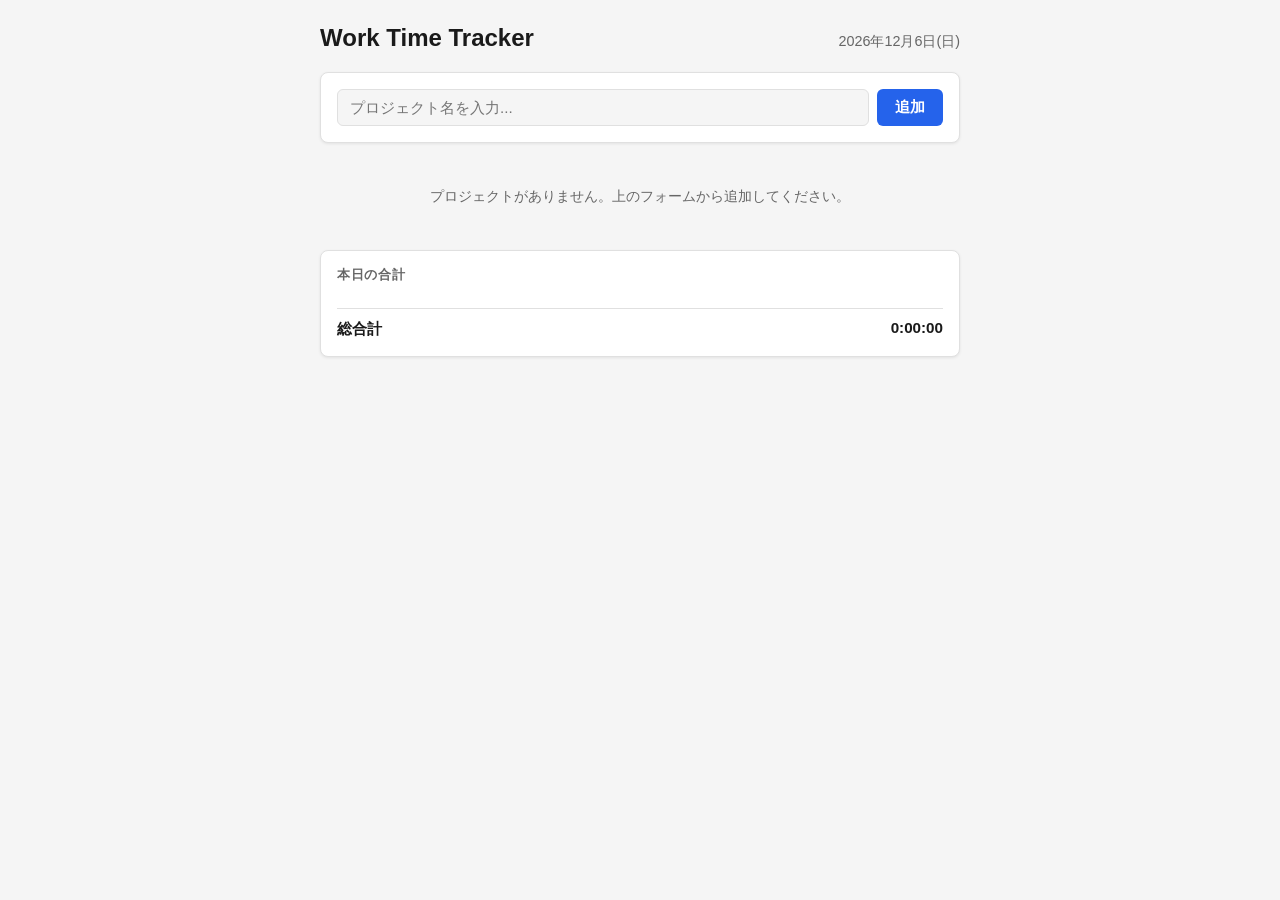
==== index.html @ 296dc6a2 "Add work time tracker web app プロジェクトごとの1日累計作業時間を記録するシングルページアプリ。 - プロジェクトの追加・削除 - タイマーの開始/停止（同時稼働は1つの" ====
<!DOCTYPE html>
<html lang="ja">
<head>
  <meta charset="UTF-8">
  <meta name="viewport" content="width=device-width, initial-scale=1.0">
  <title>Work Time Tracker</title>
  <link rel="stylesheet" href="style.css">
</head>
<body>
  <div class="app">
    <header class="header">
      <h1>Work Time Tracker</h1>
      <div class="date" id="current-date"></div>
    </header>

    <section class="add-project">
      <form id="add-project-form">
        <input
          type="text"
          id="project-name-input"
          placeholder="プロジェクト名を入力..."
          maxlength="50"
          autocomplete="off"
        >
        <button type="submit">追加</button>
      </form>
    </section>

    <section class="projects" id="projects-container">
      <!-- Projects rendered by JS -->
    </section>

    <section class="summary" id="summary-section">
      <h2>本日の合計</h2>
      <div class="summary-list" id="summary-list"></div>
      <div class="total-row">
        <span>総合計</span>
        <span id="grand-total">0:00:00</span>
      </div>
    </section>
  </div>

  <script src="app.js"></script>
</body>
</html>
---- style.css ----
*, *::before, *::after {
  box-sizing: border-box;
  margin: 0;
  padding: 0;
}

:root {
  --bg: #f5f5f5;
  --surface: #ffffff;
  --border: #e0e0e0;
  --text: #1a1a1a;
  --text-secondary: #666666;
  --accent: #2563eb;
  --accent-hover: #1d4ed8;
  --danger: #dc2626;
  --danger-hover: #b91c1c;
  --active: #16a34a;
  --active-hover: #15803d;
  --active-bg: #f0fdf4;
  --shadow: 0 1px 3px rgba(0,0,0,0.08);
  --radius: 8px;
}

body {
  font-family: -apple-system, BlinkMacSystemFont, "Segoe UI", Roboto, sans-serif;
  background: var(--bg);
  color: var(--text);
  min-height: 100vh;
  padding: 24px 16px;
}

.app {
  max-width: 640px;
  margin: 0 auto;
  display: flex;
  flex-direction: column;
  gap: 20px;
}

/* Header */
.header {
  display: flex;
  align-items: baseline;
  justify-content: space-between;
  gap: 12px;
}

.header h1 {
  font-size: 1.5rem;
  font-weight: 700;
  color: var(--text);
}

.date {
  font-size: 0.9rem;
  color: var(--text-secondary);
  white-space: nowrap;
}

/* Add project form */
.add-project {
  background: var(--surface);
  border: 1px solid var(--border);
  border-radius: var(--radius);
  padding: 16px;
  box-shadow: var(--shadow);
}

.add-project form {
  display: flex;
  gap: 8px;
}

.add-project input {
  flex: 1;
  border: 1px solid var(--border);
  border-radius: 6px;
  padding: 8px 12px;
  font-size: 0.95rem;
  color: var(--text);
  background: var(--bg);
  outline: none;
  transition: border-color 0.15s;
}

.add-project input:focus {
  border-color: var(--accent);
}

.add-project button {
  background: var(--accent);
  color: #fff;
  border: none;
  border-radius: 6px;
  padding: 8px 18px;
  font-size: 0.95rem;
  font-weight: 600;
  cursor: pointer;
  transition: background 0.15s;
  white-space: nowrap;
}

.add-project button:hover {
  background: var(--accent-hover);
}

/* Project cards */
.projects {
  display: flex;
  flex-direction: column;
  gap: 10px;
}

.project-card {
  background: var(--surface);
  border: 1px solid var(--border);
  border-radius: var(--radius);
  padding: 16px;
  box-shadow: var(--shadow);
  transition: border-color 0.15s, background 0.15s;
}

.project-card.is-running {
  border-color: var(--active);
  background: var(--active-bg);
}

.project-card-main {
  display: flex;
  align-items: center;
  gap: 12px;
}

.project-name {
  flex: 1;
  font-size: 1rem;
  font-weight: 600;
  overflow: hidden;
  text-overflow: ellipsis;
  white-space: nowrap;
}

.project-timer {
  font-size: 1.1rem;
  font-weight: 700;
  font-variant-numeric: tabular-nums;
  color: var(--text-secondary);
  min-width: 80px;
  text-align: right;
}

.project-card.is-running .project-timer {
  color: var(--active);
}

.btn-toggle {
  background: var(--accent);
  color: #fff;
  border: none;
  border-radius: 6px;
  padding: 7px 16px;
  font-size: 0.875rem;
  font-weight: 600;
  cursor: pointer;
  transition: background 0.15s;
  min-width: 60px;
}

.btn-toggle:hover {
  background: var(--accent-hover);
}

.project-card.is-running .btn-toggle {
  background: var(--active);
}

.project-card.is-running .btn-toggle:hover {
  background: var(--active-hover);
}

.btn-delete {
  background: none;
  color: var(--text-secondary);
  border: 1px solid var(--border);
  border-radius: 6px;
  padding: 6px 10px;
  font-size: 0.8rem;
  cursor: pointer;
  transition: color 0.15s, border-color 0.15s;
  line-height: 1;
}

.btn-delete:hover {
  color: var(--danger);
  border-color: var(--danger);
}

/* Running indicator */
.running-label {
  display: inline-block;
  margin-top: 8px;
  font-size: 0.78rem;
  font-weight: 600;
  color: var(--active);
  letter-spacing: 0.03em;
}

/* Summary */
.summary {
  background: var(--surface);
  border: 1px solid var(--border);
  border-radius: var(--radius);
  padding: 16px;
  box-shadow: var(--shadow);
}

.summary h2 {
  font-size: 1rem;
  font-weight: 700;
  margin-bottom: 12px;
  color: var(--text-secondary);
  text-transform: uppercase;
  letter-spacing: 0.05em;
  font-size: 0.8rem;
}

.summary-list {
  display: flex;
  flex-direction: column;
  gap: 6px;
  margin-bottom: 12px;
}

.summary-row {
  display: flex;
  justify-content: space-between;
  align-items: center;
  font-size: 0.9rem;
  padding: 2px 0;
}

.summary-row .s-name {
  color: var(--text);
  overflow: hidden;
  text-overflow: ellipsis;
  white-space: nowrap;
  flex: 1;
  margin-right: 12px;
}

.summary-row .s-time {
  font-variant-numeric: tabular-nums;
  font-weight: 600;
  color: var(--text);
  white-space: nowrap;
}

.summary-row .s-bar-wrap {
  width: 80px;
  height: 4px;
  background: var(--border);
  border-radius: 2px;
  margin: 0 12px;
  flex-shrink: 0;
}

.summary-row .s-bar {
  height: 4px;
  background: var(--accent);
  border-radius: 2px;
  transition: width 1s linear;
}

.total-row {
  display: flex;
  justify-content: space-between;
  font-size: 0.95rem;
  font-weight: 700;
  padding-top: 10px;
  border-top: 1px solid var(--border);
}

#grand-total {
  font-variant-numeric: tabular-nums;
}

.empty-state {
  text-align: center;
  color: var(--text-secondary);
  font-size: 0.9rem;
  padding: 24px 0;
}
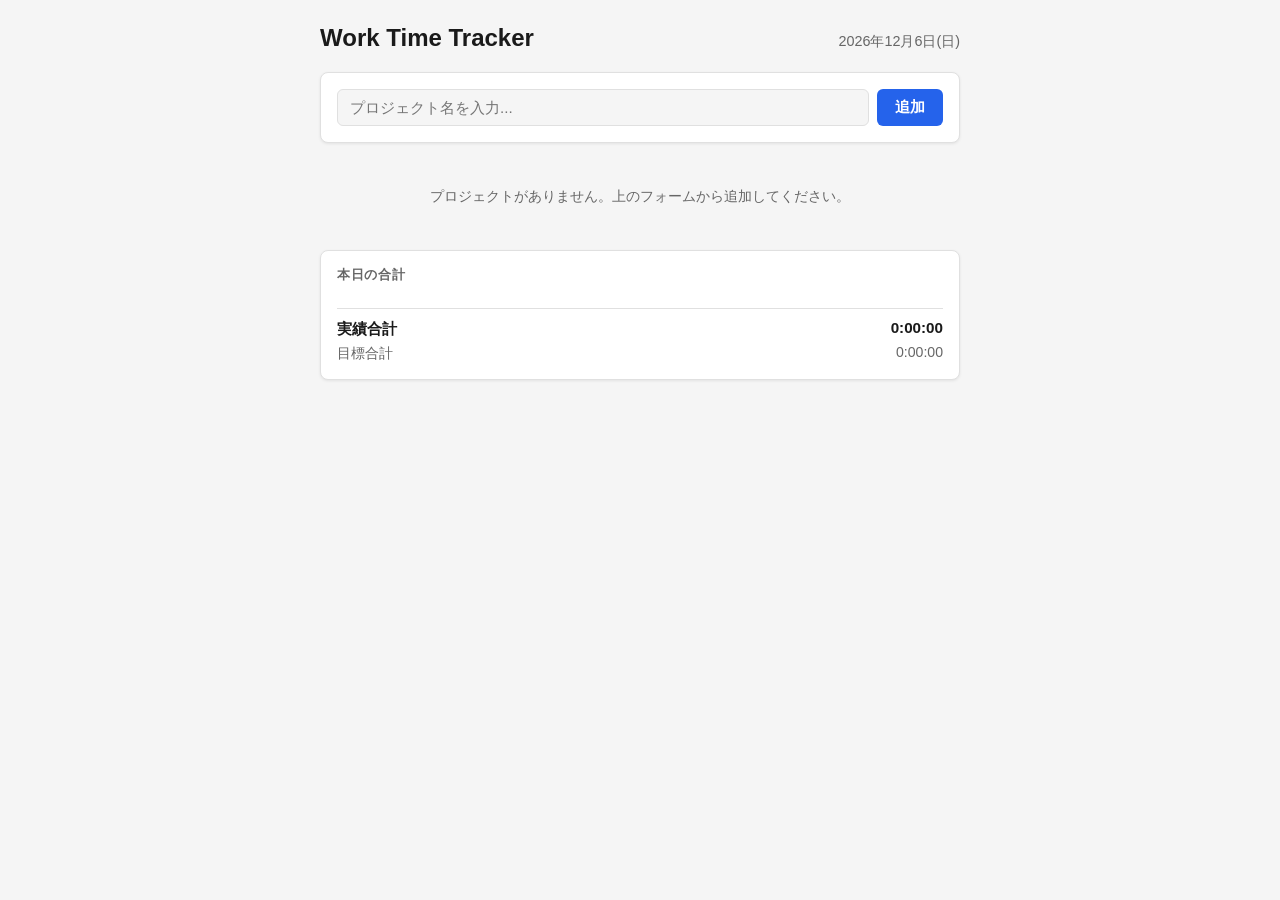
==== commit e67aa7cc: "Add work log per stop and target total in summary - 停止のたびにメモ入力欄を表示（Enterまたは完了ボタンで保存） - 今日の作業ログを各カード下" ====
--- a/index.html
+++ b/index.html
@@ -34,8 +34,12 @@
       <h2>本日の合計</h2>
       <div class="summary-list" id="summary-list"></div>
       <div class="total-row">
-        <span>総合計</span>
+        <span>実績合計</span>
         <span id="grand-total">0:00:00</span>
+      </div>
+      <div class="total-row total-row--target">
+        <span>目標合計</span>
+        <span id="target-total">0:00:00</span>
       </div>
     </section>
   </div>
--- a/style.css
+++ b/style.css
@@ -17,6 +17,7 @@
   --active: #16a34a;
   --active-hover: #15803d;
   --active-bg: #f0fdf4;
+  --warn: #d97706;
   --shadow: 0 1px 3px rgba(0,0,0,0.08);
   --radius: 8px;
 }
@@ -271,6 +272,75 @@
   transition: width 1s linear;
 }
 
+.summary-row .s-bar.warn  { background: var(--warn); }
+.summary-row .s-bar.over  { background: var(--danger); }
+.summary-row .s-time.warn { color: var(--warn); }
+.summary-row .s-time.over { color: var(--danger); }
+
+/* Target input row */
+.target-input-row {
+  display: flex;
+  align-items: center;
+  gap: 6px;
+  margin-top: 10px;
+  flex-wrap: wrap;
+}
+
+.target-label {
+  font-size: 0.8rem;
+  color: var(--text-secondary);
+  margin-right: 2px;
+}
+
+.target-time-input {
+  border: 1px solid var(--border);
+  border-radius: 6px;
+  padding: 4px 10px;
+  font-size: 0.95rem;
+  background: var(--bg);
+  color: var(--text);
+  outline: none;
+  cursor: pointer;
+}
+
+.target-time-input:focus {
+  border-color: var(--accent);
+}
+
+/* Target progress bar */
+.target-row {
+  margin-top: 8px;
+  display: flex;
+  flex-direction: column;
+  gap: 3px;
+}
+
+.target-bar-wrap {
+  height: 6px;
+  background: var(--border);
+  border-radius: 3px;
+  overflow: hidden;
+}
+
+.target-bar {
+  height: 100%;
+  background: var(--accent);
+  border-radius: 3px;
+  transition: width 1s linear, background 0.3s;
+}
+
+.target-bar.warn { background: var(--warn); }
+.target-bar.over { background: var(--danger); }
+
+.target-status {
+  font-size: 0.78rem;
+  color: var(--text-secondary);
+  font-variant-numeric: tabular-nums;
+}
+
+.target-status.warn { color: var(--warn); font-weight: 600; }
+.target-status.over { color: var(--danger); font-weight: 600; }
+
 .total-row {
   display: flex;
   justify-content: space-between;
@@ -284,6 +354,86 @@
   font-variant-numeric: tabular-nums;
 }
 
+/* Log list */
+.log-list {
+  list-style: none;
+  margin-top: 10px;
+  display: flex;
+  flex-direction: column;
+  gap: 6px;
+  border-top: 1px solid var(--border);
+  padding-top: 10px;
+}
+
+.log-item {
+  font-size: 0.85rem;
+}
+
+.log-meta {
+  color: var(--text-secondary);
+}
+
+.log-dur {
+  font-variant-numeric: tabular-nums;
+}
+
+.log-note-text {
+  color: var(--text);
+  margin-top: 2px;
+  padding-left: 4px;
+  border-left: 2px solid var(--border);
+}
+
+/* Pending note input */
+.log-item--pending {
+  background: #fafafa;
+  border: 1px solid var(--border);
+  border-radius: 6px;
+  padding: 8px 10px;
+}
+
+.log-note-input-row {
+  display: flex;
+  gap: 6px;
+  margin-top: 6px;
+}
+
+.log-note-input {
+  flex: 1;
+  border: 1px solid var(--border);
+  border-radius: 6px;
+  padding: 6px 10px;
+  font-size: 0.9rem;
+  color: var(--text);
+  background: #fff;
+  outline: none;
+}
+
+.log-note-input:focus {
+  border-color: var(--accent);
+}
+
+.btn-note-done {
+  background: var(--accent);
+  color: #fff;
+  border: none;
+  border-radius: 6px;
+  padding: 6px 12px;
+  font-size: 0.85rem;
+  font-weight: 600;
+  cursor: pointer;
+  white-space: nowrap;
+}
+
+/* Summary target total */
+.total-row--target {
+  color: var(--text-secondary);
+  font-weight: 400;
+  font-size: 0.88rem;
+  padding-top: 4px;
+  border-top: none;
+}
+
 .empty-state {
   text-align: center;
   color: var(--text-secondary);
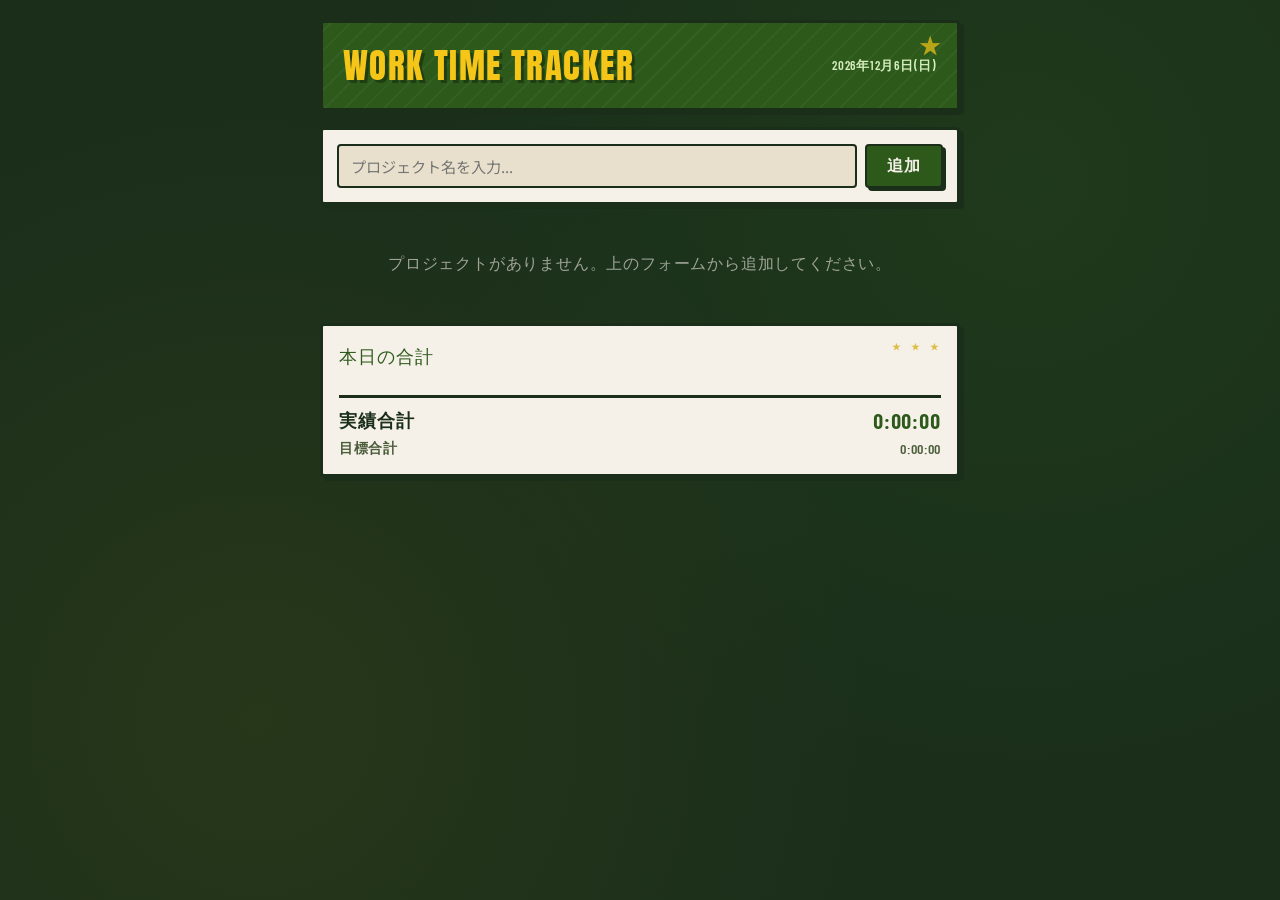
==== commit 107f7e6c: "Apply アメカジ design to production 緑・黄色ベースのアメカジスタイルを本番適用。 - Google Fonts (Anton, Barlow Condensed, Noto" ====
--- a/index.html
+++ b/index.html
@@ -4,6 +4,9 @@
   <meta charset="UTF-8">
   <meta name="viewport" content="width=device-width, initial-scale=1.0">
   <title>Work Time Tracker</title>
+  <link rel="preconnect" href="https://fonts.googleapis.com">
+  <link rel="preconnect" href="https://fonts.gstatic.com" crossorigin>
+  <link href="https://fonts.googleapis.com/css2?family=Anton&family=Barlow+Condensed:wght@600;700&family=Noto+Sans+JP:wght@400;700&display=swap" rel="stylesheet">
   <link rel="stylesheet" href="style.css">
 </head>
 <body>
--- a/style.css
+++ b/style.css
@@ -5,29 +5,37 @@
 }
 
 :root {
-  --bg: #f5f5f5;
-  --surface: #ffffff;
-  --border: #e0e0e0;
-  --text: #1a1a1a;
-  --text-secondary: #666666;
-  --accent: #2563eb;
-  --accent-hover: #1d4ed8;
-  --danger: #dc2626;
-  --danger-hover: #b91c1c;
-  --active: #16a34a;
-  --active-hover: #15803d;
-  --active-bg: #f0fdf4;
-  --warn: #d97706;
-  --shadow: 0 1px 3px rgba(0,0,0,0.08);
-  --radius: 8px;
+  --bg:              #1a2e1a;
+  --surface:         #f5f0e8;
+  --surface-dark:    #e8e0cc;
+  --border:          #1a2e1a;
+  --text:            #1a2e1a;
+  --text-secondary:  #4a5c3a;
+  --text-on-dark:    #f5f0e8;
+  --green:           #2d5a1b;
+  --green-mid:       #3d7a25;
+  --green-light:     #d4edbc;
+  --yellow:          #f5c518;
+  --yellow-dark:     #d4a800;
+  --yellow-text:     #1a2e1a;
+  --warn:            #e07b00;
+  --danger:          #c0392b;
+  --danger-hover:    #a93226;
+  --radius:          4px;
+  --border-width:    3px;
+  --shadow:          4px 4px 0 var(--border);
+  --shadow-active:   6px 6px 0 var(--green);
 }
 
 body {
-  font-family: -apple-system, BlinkMacSystemFont, "Segoe UI", Roboto, sans-serif;
+  font-family: 'Noto Sans JP', -apple-system, sans-serif;
   background: var(--bg);
+  background-image:
+    radial-gradient(circle at 20% 80%, rgba(245,197,24,0.06) 0%, transparent 50%),
+    radial-gradient(circle at 80% 20%, rgba(61,122,37,0.15) 0%, transparent 50%);
   color: var(--text);
   min-height: 100vh;
-  padding: 24px 16px;
+  padding: 20px 16px 48px;
 }
 
 .app {
@@ -35,35 +43,77 @@
   margin: 0 auto;
   display: flex;
   flex-direction: column;
-  gap: 20px;
-}
-
-/* Header */
+  gap: 16px;
+}
+
+/* ── Header ─────────────────────────────────────────────────────── */
 .header {
-  display: flex;
-  align-items: baseline;
+  background: var(--green);
+  border: var(--border-width) solid var(--border);
+  border-radius: var(--radius);
+  padding: 16px 20px;
+  box-shadow: var(--shadow);
+  display: flex;
+  align-items: center;
   justify-content: space-between;
   gap: 12px;
+  position: relative;
+  overflow: hidden;
+}
+
+.header::before {
+  content: '';
+  position: absolute;
+  inset: 0;
+  background: repeating-linear-gradient(
+    -45deg,
+    transparent,
+    transparent 12px,
+    rgba(255,255,255,0.04) 12px,
+    rgba(255,255,255,0.04) 14px
+  );
+  pointer-events: none;
+}
+
+.header::after {
+  content: '★';
+  position: absolute;
+  top: 10px;
+  right: 16px;
+  font-size: 1.4rem;
+  color: var(--yellow);
+  opacity: 0.7;
+  line-height: 1;
 }
 
 .header h1 {
-  font-size: 1.5rem;
-  font-weight: 700;
-  color: var(--text);
+  font-family: 'Anton', sans-serif;
+  font-size: clamp(1.6rem, 6vw, 2.2rem);
+  font-weight: 400;
+  letter-spacing: 0.04em;
+  text-transform: uppercase;
+  color: var(--yellow);
+  text-shadow: 3px 3px 0 rgba(0,0,0,0.3);
+  position: relative;
 }
 
 .date {
-  font-size: 0.9rem;
-  color: var(--text-secondary);
+  font-family: 'Barlow Condensed', sans-serif;
+  font-size: 0.8rem;
+  font-weight: 600;
+  letter-spacing: 0.06em;
+  text-transform: uppercase;
+  color: var(--green-light);
   white-space: nowrap;
-}
-
-/* Add project form */
+  position: relative;
+}
+
+/* ── Add project ─────────────────────────────────────────────────── */
 .add-project {
   background: var(--surface);
-  border: 1px solid var(--border);
-  border-radius: var(--radius);
-  padding: 16px;
+  border: var(--border-width) solid var(--border);
+  border-radius: var(--radius);
+  padding: 14px;
   box-shadow: var(--shadow);
 }
 
@@ -74,161 +124,413 @@
 
 .add-project input {
   flex: 1;
-  border: 1px solid var(--border);
-  border-radius: 6px;
-  padding: 8px 12px;
+  background: var(--surface-dark);
+  border: 2px solid var(--border);
+  border-radius: var(--radius);
+  padding: 9px 12px;
+  font-family: 'Noto Sans JP', sans-serif;
   font-size: 0.95rem;
   color: var(--text);
-  background: var(--bg);
   outline: none;
   transition: border-color 0.15s;
 }
 
 .add-project input:focus {
-  border-color: var(--accent);
+  border-color: var(--green);
+  outline: 2px solid var(--yellow);
+  outline-offset: 1px;
 }
 
 .add-project button {
-  background: var(--accent);
-  color: #fff;
-  border: none;
-  border-radius: 6px;
-  padding: 8px 18px;
-  font-size: 0.95rem;
-  font-weight: 600;
+  background: var(--green);
+  color: var(--text-on-dark);
+  border: 2px solid var(--border);
+  border-radius: var(--radius);
+  padding: 9px 20px;
+  font-family: 'Barlow Condensed', sans-serif;
+  font-weight: 700;
+  font-size: 1rem;
+  letter-spacing: 0.06em;
+  text-transform: uppercase;
   cursor: pointer;
-  transition: background 0.15s;
+  box-shadow: 3px 3px 0 var(--border);
+  transition: transform 0.08s, box-shadow 0.08s, background 0.12s;
   white-space: nowrap;
 }
 
 .add-project button:hover {
-  background: var(--accent-hover);
-}
-
-/* Project cards */
+  background: var(--green-mid);
+  transform: translate(-1px, -1px);
+  box-shadow: 4px 4px 0 var(--border);
+}
+
+.add-project button:active {
+  transform: translate(2px, 2px);
+  box-shadow: 1px 1px 0 var(--border);
+}
+
+/* ── Project cards ───────────────────────────────────────────────── */
 .projects {
   display: flex;
   flex-direction: column;
-  gap: 10px;
+  gap: 12px;
 }
 
 .project-card {
   background: var(--surface);
-  border: 1px solid var(--border);
-  border-radius: var(--radius);
-  padding: 16px;
+  border: var(--border-width) solid var(--border);
+  border-radius: var(--radius);
+  padding: 14px 16px;
   box-shadow: var(--shadow);
-  transition: border-color 0.15s, background 0.15s;
+  transition: background 0.15s, box-shadow 0.2s;
 }
 
 .project-card.is-running {
-  border-color: var(--active);
-  background: var(--active-bg);
+  background: var(--yellow);
+  box-shadow: var(--shadow-active);
 }
 
 .project-card-main {
   display: flex;
   align-items: center;
-  gap: 12px;
+  gap: 10px;
 }
 
 .project-name {
   flex: 1;
+  font-family: 'Noto Sans JP', sans-serif;
   font-size: 1rem;
-  font-weight: 600;
+  font-weight: 700;
+  color: var(--text);
   overflow: hidden;
   text-overflow: ellipsis;
   white-space: nowrap;
 }
 
+.project-card.is-running .project-name {
+  color: var(--yellow-text);
+}
+
 .project-timer {
-  font-size: 1.1rem;
+  font-family: 'Barlow Condensed', sans-serif;
+  font-size: 1.3rem;
   font-weight: 700;
   font-variant-numeric: tabular-nums;
+  letter-spacing: 0.04em;
   color: var(--text-secondary);
-  min-width: 80px;
+  min-width: 88px;
   text-align: right;
 }
 
 .project-card.is-running .project-timer {
-  color: var(--active);
+  color: var(--green);
+  font-size: 1.4rem;
 }
 
 .btn-toggle {
-  background: var(--accent);
-  color: #fff;
-  border: none;
-  border-radius: 6px;
+  background: var(--green);
+  color: var(--text-on-dark);
+  border: 2px solid var(--border);
+  border-radius: var(--radius);
   padding: 7px 16px;
-  font-size: 0.875rem;
-  font-weight: 600;
+  font-family: 'Barlow Condensed', sans-serif;
+  font-size: 0.95rem;
+  font-weight: 700;
+  letter-spacing: 0.05em;
+  text-transform: uppercase;
+  min-width: 64px;
   cursor: pointer;
-  transition: background 0.15s;
-  min-width: 60px;
+  box-shadow: 3px 3px 0 var(--border);
+  transition: transform 0.08s, box-shadow 0.08s;
 }
 
 .btn-toggle:hover {
-  background: var(--accent-hover);
+  transform: translate(-1px, -1px);
+  box-shadow: 4px 4px 0 var(--border);
+}
+
+.btn-toggle:active {
+  transform: translate(2px, 2px);
+  box-shadow: 1px 1px 0 var(--border);
 }
 
 .project-card.is-running .btn-toggle {
-  background: var(--active);
-}
-
-.project-card.is-running .btn-toggle:hover {
-  background: var(--active-hover);
+  background: var(--border);
+  color: var(--yellow);
+  border-color: var(--border);
 }
 
 .btn-delete {
   background: none;
   color: var(--text-secondary);
-  border: 1px solid var(--border);
-  border-radius: 6px;
-  padding: 6px 10px;
+  border: 2px solid var(--text-secondary);
+  border-radius: var(--radius);
+  padding: 5px 9px;
   font-size: 0.8rem;
+  line-height: 1;
   cursor: pointer;
-  transition: color 0.15s, border-color 0.15s;
-  line-height: 1;
+  transition: color 0.12s, border-color 0.12s, background 0.12s;
 }
 
 .btn-delete:hover {
   color: var(--danger);
   border-color: var(--danger);
-}
-
-/* Running indicator */
+  background: rgba(192,57,43,0.08);
+}
+
+.project-card.is-running .btn-delete {
+  color: var(--green);
+  border-color: var(--green);
+}
+
+/* ── Running label ───────────────────────────────────────────────── */
 .running-label {
   display: inline-block;
   margin-top: 8px;
+  padding: 2px 8px;
+  background: var(--border);
+  color: var(--yellow);
+  font-family: 'Barlow Condensed', sans-serif;
+  font-size: 0.78rem;
+  font-weight: 700;
+  letter-spacing: 0.1em;
+  text-transform: uppercase;
+  border-radius: 2px;
+}
+
+/* ── Target input row ────────────────────────────────────────────── */
+.target-input-row {
+  display: flex;
+  align-items: center;
+  gap: 8px;
+  margin-top: 10px;
+  flex-wrap: wrap;
+}
+
+.target-label {
+  font-family: 'Barlow Condensed', sans-serif;
   font-size: 0.78rem;
   font-weight: 600;
-  color: var(--active);
+  letter-spacing: 0.08em;
+  text-transform: uppercase;
+  color: var(--text-secondary);
+}
+
+.project-card.is-running .target-label {
+  color: var(--green);
+}
+
+.target-time-input {
+  background: var(--surface-dark);
+  border: 2px solid var(--border);
+  border-radius: var(--radius);
+  padding: 4px 8px;
+  font-family: 'Barlow Condensed', sans-serif;
+  font-size: 1rem;
+  font-weight: 600;
+  color: var(--text);
+  outline: none;
+  cursor: pointer;
+}
+
+.target-time-input:focus {
+  border-color: var(--green);
+  outline: 2px solid var(--yellow);
+  outline-offset: 1px;
+}
+
+.project-card.is-running .target-time-input {
+  background: rgba(0,0,0,0.08);
+  border-color: var(--green);
+  color: var(--yellow-text);
+}
+
+/* ── Target progress bar ─────────────────────────────────────────── */
+.target-row {
+  margin-top: 8px;
+  display: flex;
+  flex-direction: column;
+  gap: 3px;
+}
+
+.target-bar-wrap {
+  height: 8px;
+  background: var(--surface-dark);
+  border-radius: 2px;
+  border: 1px solid var(--border);
+  overflow: hidden;
+}
+
+.project-card.is-running .target-bar-wrap {
+  background: rgba(0,0,0,0.12);
+  border-color: var(--green);
+}
+
+.target-bar {
+  height: 100%;
+  background: var(--green);
+  border-radius: 1px;
+  transition: width 1s linear, background 0.3s;
+}
+
+.target-bar.warn { background: var(--warn); }
+.target-bar.over { background: var(--danger); }
+
+.target-status {
+  font-family: 'Barlow Condensed', sans-serif;
+  font-size: 0.8rem;
+  font-weight: 600;
   letter-spacing: 0.03em;
-}
-
-/* Summary */
+  color: var(--text-secondary);
+  font-variant-numeric: tabular-nums;
+}
+
+.target-status.warn { color: var(--warn); }
+.target-status.over { color: var(--danger); }
+
+/* ── Log list ────────────────────────────────────────────────────── */
+.log-list {
+  list-style: none;
+  margin-top: 10px;
+  display: flex;
+  flex-direction: column;
+  gap: 6px;
+  border-top: 2px dashed var(--border);
+  padding-top: 10px;
+}
+
+.project-card.is-running .log-list {
+  border-top-color: var(--green);
+}
+
+.log-item {
+  font-size: 0.85rem;
+}
+
+.log-meta {
+  font-family: 'Barlow Condensed', sans-serif;
+  font-size: 0.85rem;
+  font-weight: 600;
+  letter-spacing: 0.03em;
+  color: var(--text-secondary);
+  font-variant-numeric: tabular-nums;
+}
+
+.project-card.is-running .log-meta {
+  color: var(--green);
+}
+
+.log-dur {
+  font-variant-numeric: tabular-nums;
+}
+
+.log-note-text {
+  font-family: 'Noto Sans JP', sans-serif;
+  color: var(--text);
+  margin-top: 2px;
+  padding-left: 6px;
+  border-left: 3px solid var(--green);
+  font-size: 0.82rem;
+}
+
+.log-item--pending {
+  background: var(--surface-dark);
+  border: 2px solid var(--border);
+  border-radius: var(--radius);
+  padding: 8px 10px;
+}
+
+.project-card.is-running .log-item--pending {
+  background: rgba(0,0,0,0.08);
+  border-color: var(--green);
+}
+
+.log-note-input-row {
+  display: flex;
+  gap: 6px;
+  margin-top: 6px;
+}
+
+.log-note-input {
+  flex: 1;
+  background: var(--surface);
+  border: 2px solid var(--border);
+  border-radius: var(--radius);
+  padding: 6px 10px;
+  font-family: 'Noto Sans JP', sans-serif;
+  font-size: 0.88rem;
+  color: var(--text);
+  outline: none;
+}
+
+.log-note-input:focus {
+  border-color: var(--green);
+  outline: 2px solid var(--yellow);
+  outline-offset: 1px;
+}
+
+.btn-note-done {
+  background: var(--green);
+  color: var(--text-on-dark);
+  border: 2px solid var(--border);
+  border-radius: var(--radius);
+  padding: 6px 14px;
+  font-family: 'Barlow Condensed', sans-serif;
+  font-size: 0.9rem;
+  font-weight: 700;
+  letter-spacing: 0.05em;
+  text-transform: uppercase;
+  cursor: pointer;
+  box-shadow: 2px 2px 0 var(--border);
+  transition: transform 0.08s, box-shadow 0.08s;
+  white-space: nowrap;
+}
+
+.btn-note-done:hover {
+  transform: translate(-1px, -1px);
+  box-shadow: 3px 3px 0 var(--border);
+}
+
+.btn-note-done:active {
+  transform: translate(1px, 1px);
+  box-shadow: 1px 1px 0 var(--border);
+}
+
+/* ── Summary ─────────────────────────────────────────────────────── */
 .summary {
   background: var(--surface);
-  border: 1px solid var(--border);
+  border: var(--border-width) solid var(--border);
   border-radius: var(--radius);
   padding: 16px;
   box-shadow: var(--shadow);
+  position: relative;
+}
+
+.summary::after {
+  content: '★ ★ ★';
+  position: absolute;
+  top: 14px;
+  right: 14px;
+  font-size: 0.55rem;
+  letter-spacing: 4px;
+  color: var(--yellow-dark);
+  opacity: 0.7;
 }
 
 .summary h2 {
-  font-size: 1rem;
-  font-weight: 700;
-  margin-bottom: 12px;
-  color: var(--text-secondary);
-  text-transform: uppercase;
-  letter-spacing: 0.05em;
-  font-size: 0.8rem;
+  font-family: 'Anton', sans-serif;
+  font-size: 1.1rem;
+  font-weight: 400;
+  letter-spacing: 0.06em;
+  text-transform: uppercase;
+  color: var(--green);
+  margin-bottom: 14px;
 }
 
 .summary-list {
   display: flex;
   flex-direction: column;
-  gap: 6px;
+  gap: 2px;
   margin-bottom: 12px;
 }
 
@@ -236,207 +538,102 @@
   display: flex;
   justify-content: space-between;
   align-items: center;
-  font-size: 0.9rem;
-  padding: 2px 0;
+  font-size: 0.88rem;
+  padding: 5px 0;
+  border-bottom: 1px dashed var(--surface-dark);
+}
+
+.summary-row:last-child {
+  border-bottom: none;
 }
 
 .summary-row .s-name {
+  font-family: 'Noto Sans JP', sans-serif;
+  font-weight: 700;
   color: var(--text);
   overflow: hidden;
   text-overflow: ellipsis;
   white-space: nowrap;
   flex: 1;
-  margin-right: 12px;
-}
-
-.summary-row .s-time {
-  font-variant-numeric: tabular-nums;
-  font-weight: 600;
-  color: var(--text);
-  white-space: nowrap;
+  margin-right: 10px;
 }
 
 .summary-row .s-bar-wrap {
   width: 80px;
-  height: 4px;
-  background: var(--border);
+  height: 6px;
+  background: var(--surface-dark);
   border-radius: 2px;
-  margin: 0 12px;
+  border: 1px solid var(--border);
+  margin: 0 10px;
   flex-shrink: 0;
+  overflow: hidden;
 }
 
 .summary-row .s-bar {
-  height: 4px;
-  background: var(--accent);
-  border-radius: 2px;
+  height: 100%;
+  background: var(--green);
+  border-radius: 1px;
   transition: width 1s linear;
 }
 
 .summary-row .s-bar.warn  { background: var(--warn); }
 .summary-row .s-bar.over  { background: var(--danger); }
+
+.summary-row .s-time {
+  font-family: 'Barlow Condensed', sans-serif;
+  font-size: 0.92rem;
+  font-weight: 700;
+  letter-spacing: 0.03em;
+  font-variant-numeric: tabular-nums;
+  color: var(--text);
+  white-space: nowrap;
+}
+
 .summary-row .s-time.warn { color: var(--warn); }
 .summary-row .s-time.over { color: var(--danger); }
 
-/* Target input row */
-.target-input-row {
-  display: flex;
+.total-row {
+  display: flex;
+  justify-content: space-between;
   align-items: center;
-  gap: 6px;
-  margin-top: 10px;
-  flex-wrap: wrap;
-}
-
-.target-label {
-  font-size: 0.8rem;
-  color: var(--text-secondary);
-  margin-right: 2px;
-}
-
-.target-time-input {
-  border: 1px solid var(--border);
-  border-radius: 6px;
-  padding: 4px 10px;
-  font-size: 0.95rem;
-  background: var(--bg);
-  color: var(--text);
-  outline: none;
-  cursor: pointer;
-}
-
-.target-time-input:focus {
-  border-color: var(--accent);
-}
-
-/* Target progress bar */
-.target-row {
+  padding-top: 10px;
+  border-top: 3px solid var(--border);
   margin-top: 8px;
-  display: flex;
-  flex-direction: column;
-  gap: 3px;
-}
-
-.target-bar-wrap {
-  height: 6px;
-  background: var(--border);
-  border-radius: 3px;
-  overflow: hidden;
-}
-
-.target-bar {
-  height: 100%;
-  background: var(--accent);
-  border-radius: 3px;
-  transition: width 1s linear, background 0.3s;
-}
-
-.target-bar.warn { background: var(--warn); }
-.target-bar.over { background: var(--danger); }
-
-.target-status {
-  font-size: 0.78rem;
-  color: var(--text-secondary);
+  font-family: 'Barlow Condensed', sans-serif;
+  font-size: 1.1rem;
+  font-weight: 700;
+  letter-spacing: 0.05em;
+  text-transform: uppercase;
+  color: var(--text);
+}
+
+#grand-total {
+  font-size: 1.3rem;
+  color: var(--green);
   font-variant-numeric: tabular-nums;
 }
 
-.target-status.warn { color: var(--warn); font-weight: 600; }
-.target-status.over { color: var(--danger); font-weight: 600; }
-
-.total-row {
-  display: flex;
-  justify-content: space-between;
-  font-size: 0.95rem;
-  font-weight: 700;
-  padding-top: 10px;
-  border-top: 1px solid var(--border);
-}
-
-#grand-total {
-  font-variant-numeric: tabular-nums;
-}
-
-/* Log list */
-.log-list {
-  list-style: none;
-  margin-top: 10px;
-  display: flex;
-  flex-direction: column;
-  gap: 6px;
-  border-top: 1px solid var(--border);
-  padding-top: 10px;
-}
-
-.log-item {
-  font-size: 0.85rem;
-}
-
-.log-meta {
-  color: var(--text-secondary);
-}
-
-.log-dur {
-  font-variant-numeric: tabular-nums;
-}
-
-.log-note-text {
-  color: var(--text);
+.total-row--target {
+  border-top: none;
+  padding-top: 4px;
   margin-top: 2px;
-  padding-left: 4px;
-  border-left: 2px solid var(--border);
-}
-
-/* Pending note input */
-.log-item--pending {
-  background: #fafafa;
-  border: 1px solid var(--border);
-  border-radius: 6px;
-  padding: 8px 10px;
-}
-
-.log-note-input-row {
-  display: flex;
-  gap: 6px;
-  margin-top: 6px;
-}
-
-.log-note-input {
-  flex: 1;
-  border: 1px solid var(--border);
-  border-radius: 6px;
-  padding: 6px 10px;
-  font-size: 0.9rem;
-  color: var(--text);
-  background: #fff;
-  outline: none;
-}
-
-.log-note-input:focus {
-  border-color: var(--accent);
-}
-
-.btn-note-done {
-  background: var(--accent);
-  color: #fff;
-  border: none;
-  border-radius: 6px;
-  padding: 6px 12px;
   font-size: 0.85rem;
   font-weight: 600;
-  cursor: pointer;
-  white-space: nowrap;
-}
-
-/* Summary target total */
-.total-row--target {
   color: var(--text-secondary);
-  font-weight: 400;
-  font-size: 0.88rem;
-  padding-top: 4px;
-  border-top: none;
-}
-
+}
+
+#target-total {
+  font-variant-numeric: tabular-nums;
+}
+
+/* ── Empty state ─────────────────────────────────────────────────── */
 .empty-state {
   text-align: center;
-  color: var(--text-secondary);
-  font-size: 0.9rem;
-  padding: 24px 0;
-}
+  color: var(--text-on-dark);
+  font-family: 'Barlow Condensed', sans-serif;
+  font-size: 1rem;
+  letter-spacing: 0.05em;
+  text-transform: uppercase;
+  padding: 32px 0;
+  opacity: 0.6;
+}
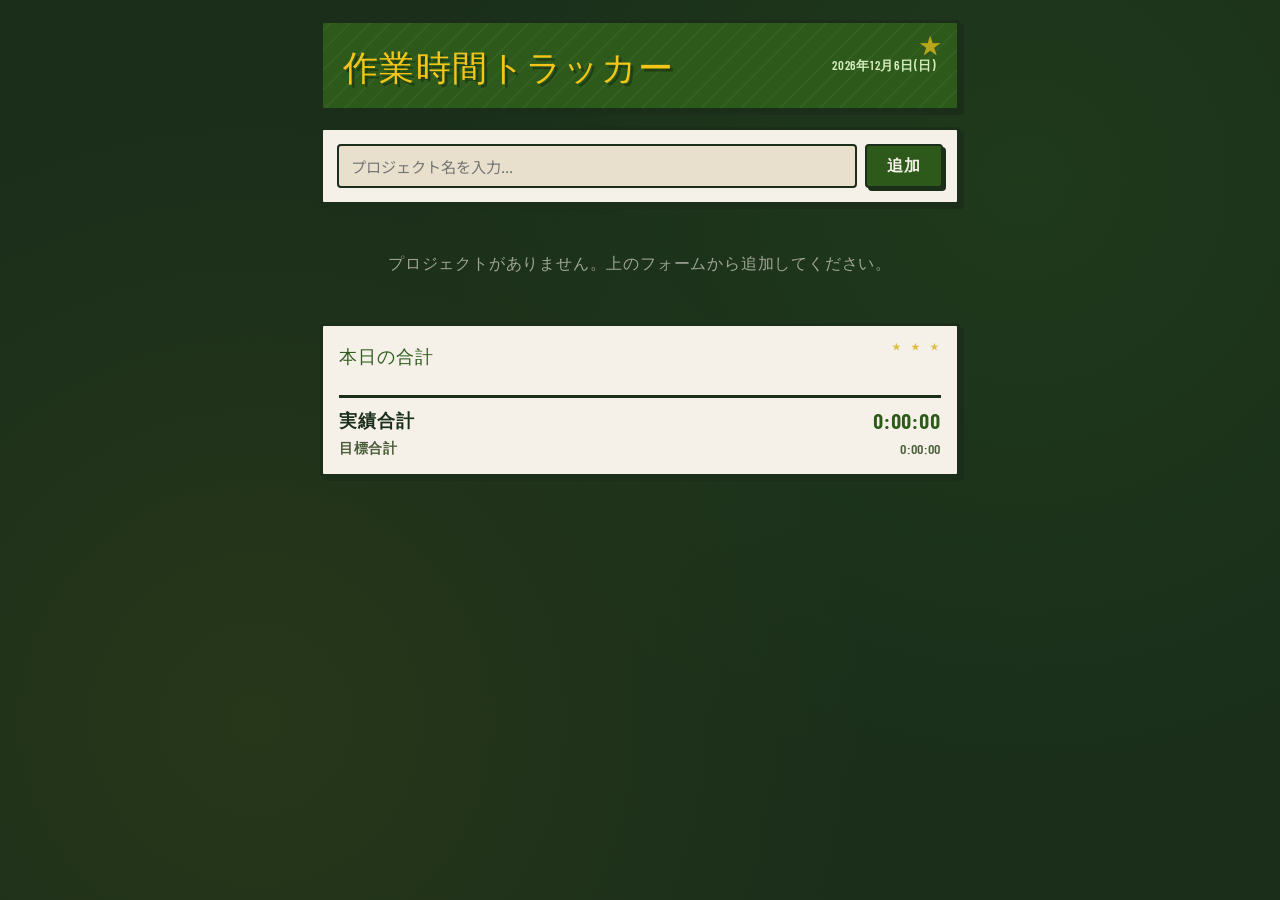
==== commit 2d497b99: "タイトルを日本語に変更（Work Time Tracker → 作業時間トラッカー） https://claude.ai/code/session_01Epvrb953id8am9qgk2WKVs" ====
--- a/index.html
+++ b/index.html
@@ -3,7 +3,7 @@
 <head>
   <meta charset="UTF-8">
   <meta name="viewport" content="width=device-width, initial-scale=1.0">
-  <title>Work Time Tracker</title>
+  <title>作業時間トラッカー</title>
   <link rel="preconnect" href="https://fonts.googleapis.com">
   <link rel="preconnect" href="https://fonts.gstatic.com" crossorigin>
   <link href="https://fonts.googleapis.com/css2?family=Anton&family=Barlow+Condensed:wght@600;700&family=Noto+Sans+JP:wght@400;700&display=swap" rel="stylesheet">
@@ -12,7 +12,7 @@
 <body>
   <div class="app">
     <header class="header">
-      <h1>Work Time Tracker</h1>
+      <h1>作業時間トラッカー</h1>
       <div class="date" id="current-date"></div>
     </header>
 
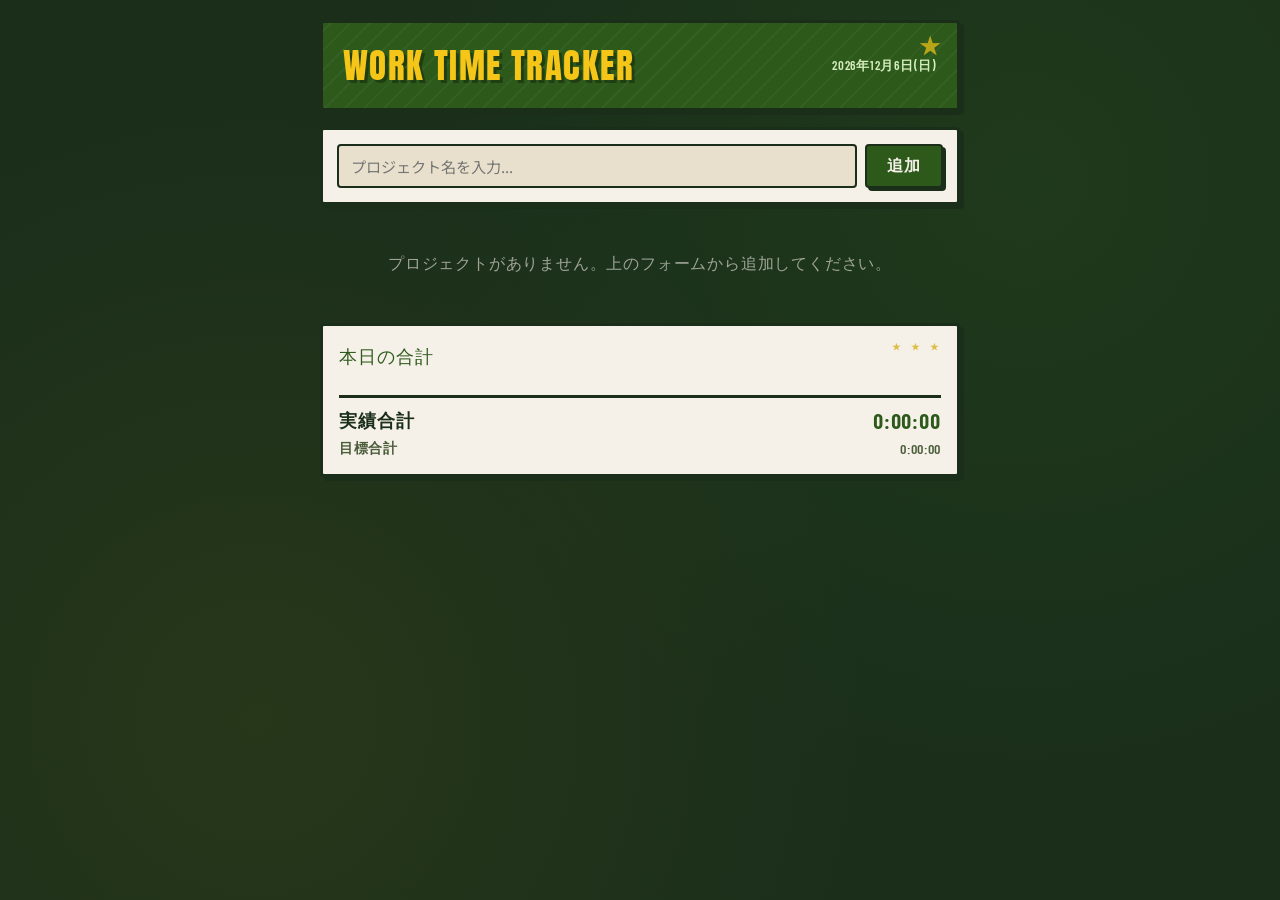
==== commit 344e7278: "Revert: タイトル変更を取り消し https://claude.ai/code/session_01Epvrb953id8am9qgk2WKVs" ====
--- a/index.html
+++ b/index.html
@@ -3,7 +3,7 @@
 <head>
   <meta charset="UTF-8">
   <meta name="viewport" content="width=device-width, initial-scale=1.0">
-  <title>作業時間トラッカー</title>
+  <title>Work Time Tracker</title>
   <link rel="preconnect" href="https://fonts.googleapis.com">
   <link rel="preconnect" href="https://fonts.gstatic.com" crossorigin>
   <link href="https://fonts.googleapis.com/css2?family=Anton&family=Barlow+Condensed:wght@600;700&family=Noto+Sans+JP:wght@400;700&display=swap" rel="stylesheet">
@@ -12,7 +12,7 @@
 <body>
   <div class="app">
     <header class="header">
-      <h1>作業時間トラッカー</h1>
+      <h1>Work Time Tracker</h1>
       <div class="date" id="current-date"></div>
     </header>
 
